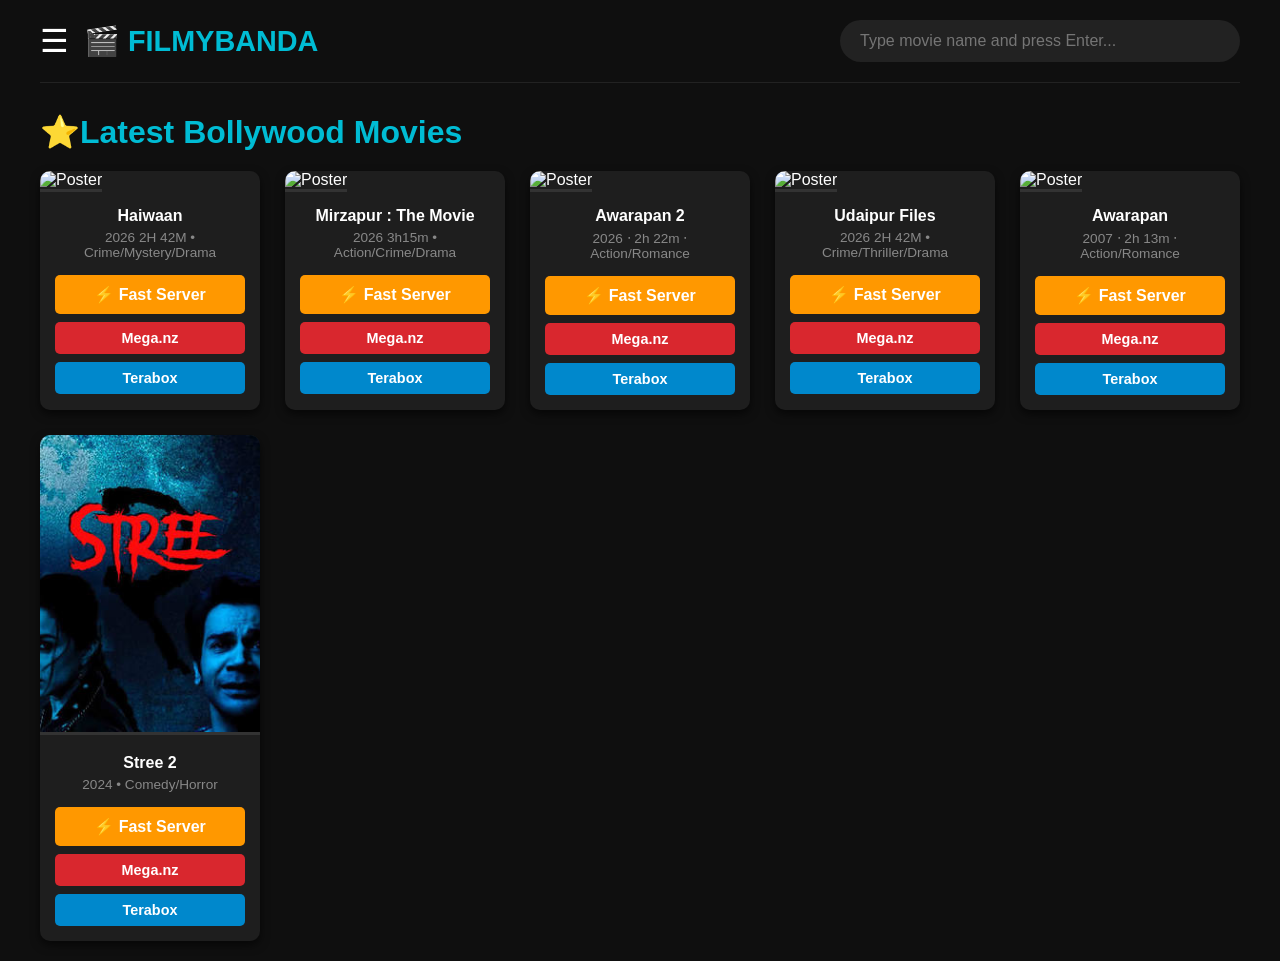
==== bollywood.html @ 45b39994 "mega link set" ====
<!DOCTYPE html>
<html lang="en">
<head>
    <meta charset="UTF-8">
    <meta name="viewport" content="width=device-width, initial-scale=1.0">
    <title>Bollywood - filmyBanda</title>

    <!-- SEO Tags for Google Search -->
    <meta name="description" content="filmyBanda - Download latest Bollywood Indian movies in 480p, 720p, and 1080p for free via Google Drive, Mega, and TeraBox.">
    <meta name="keywords" content="filmybanda, movie download, free movies, bollywood movies, latest bollywood hd movies, terabox movies, 720p movies">
    <meta name="robots" content="index, follow">

     <link rel="stylesheet" href="style.css">
     <script src="https://mausoleumpoetrywrench.com/2d/a9/44/2da944a44cf8a74f8394df6b94237657.js"></script>
</head>
<body>

    <!-- LEFT SIDEBAR MENU -->
    <aside class="sidebar" id="sidebarMenu">
        <div class="sidebar-header">
            <div class="logo">🎬 filmyBanda</div>
            <button class="close-btn" id="closeBtn">✖</button>
        </div>

        <div class="menu-section">
            <h3>Main Menu</h3>
            <ul>
                <li><a href="index.html">🏠 Home</a></li>
            </ul>
        </div>

        <div class="menu-section">
            <h3>Categories</h3>
            <ul>
                <li><a href="hollywood.html">⭐ Hollywood Movies</a></li>
                <li><a href="bollywood.html">⭐ Bollywood Movies</a></li>
                <li><a href="South-Hindi dubbed.html">⭐ South Hindi Dubbed</a></li>
                <li><a href="web-series.html">⭐ Web Series</a></li>
                <li><a href="https://filmybanda772.github.io/Animebanda-live/" target="_blank">⭐ Anime</a></li>
                <li><a href="https://t.me/+lkn1fC5lkKo4NDc9" class="telegram-btn" target="_blank">✈️ Join Telegram</a></li>
            </ul>
        </div>
    </aside>

    <!-- RIGHT MAIN CONTENT -->
    <main class="main-content">
        
        <!-- Header with Hamburger Menu, Clickable Brand Logo, and Search Bar -->
        <header class="top-header">
            <div class="header-left">
                <button class="menu-toggle-btn" id="menuToggleBtn">☰</button>
                <!-- Clickable filmyBanda Home Link -->
                <a href="index.html" class="main-logo">🎬 filmyBanda</a>
            </div>
            <input type="text" id="searchInput" class="search-bar" placeholder="Type movie name and press Enter...">
        </header>

        <!-- Current Page Title -->
        <h1 class="page-title">⭐Latest Bollywood Movies</h1>

        <!-- Movies Grid -->
        <div class="movies-container">
            
            <!-- New Movies Card -->
            <div class="movie-card">
                <img src="https://encrypted-tbn0.gstatic.com/images?q=tbn:ANd9GcTjvmyTzZf3sMMr1IH2gCx-W8mE3hN8ZvuJyqglsAMxsQ&s=10" alt="Poster" loading="lazy">
                <div class="movie-info">
                    <div class="movie-title"> Haiwaan </div>
                    <div class="movie-year">2026 2H 42M • Crime/Mystery/Drama</div>
                    <div class="download-links">
                        <a href="fast-server.html?id=haiwan" class="btn-fast" target="_blank" style="background-color: #ff9800; color: #fff; padding: 10px 20px; text-decoration: none; border-radius: 5px; font-weight: bold; display: inline-block;">⚡ Fast Server</a>
                        <a href="" class="btn btn-mega" target="_blank">Mega.nz</a>
                        <a href="https://filmybanda772.github.io/moviesite/download-redirect.html?url=https://1024terabox.com/s/1CkTFK2s8x03nvv-stcWs1A" class="btn btn-telegram" target="_blank">Terabox</a>
                    </div>
                </div>
            </div>  
            <div class="movie-card">
                <img src="https://m.media-amazon.com/images/M/MV5BZjhlYWY1NWUtYjU4Zi00MDg4LWE2N2MtYjQzMjBkMjgwOWI5XkEyXkFqcGc@._V1_FMjpg_UX1200_.jpg" alt="Poster" loading="lazy">
                <div class="movie-info">
                    <div class="movie-title">Mirzapur : The Movie</div>
                    <div class="movie-year">2026 3h15m • Action/Crime/Drama</div>
                    <div class="download-links">
                        <a href="fast-server.html?id=mirzapurmovie" class="btn-fast" target="_blank" style="background-color: #ff9800; color: #fff; padding: 10px 20px; text-decoration: none; border-radius: 5px; font-weight: bold; display: inline-block;">⚡ Fast Server</a>
                        <a href="https://filmybanda772.github.io/moviesite/download-redirect.html?url=https://mega.nz/file/ykBQCJjR%23CQZ1SM0f_SSA6ao3sjW4B8L2i5J_1pb_ynU-Hbvt2G8" class="btn btn-mega" target="_blank">Mega.nz</a>
                        <a href="#" class="btn btn-telegram" target="_blank">Terabox</a>
                    </div>
                </div>
            </div> 
            <div class="movie-card">
                <img src="https://encrypted-tbn0.gstatic.com/images?q=tbn:ANd9GcQaZ2IdfFqmecaLARjXel2w_-W_ilxeJ60UTEtZcaGMAw&s=10" alt="Poster" loading="lazy">
                <div class="movie-info">
                    <div class="movie-title"> Awarapan 2</div>
                    <div class="movie-year">2026 ‧ 2h 22m ‧ Action/Romance </div>
                    <div class="download-links">
                        <a href="fast-server.html?id=awara2" class="btn-fast" target="_blank" style="background-color: #ff9800; color: #fff; padding: 10px 20px; text-decoration: none; border-radius: 5px; font-weight: bold; display: inline-block;">⚡ Fast Server</a>
                        <a href="https://filmybanda772.github.io/moviesite/download-redirect.html?url=https://mega.nz/file/fhJ3gQQa%23ADYKpLSzS5U-vKcjKD-j0M188mlMISdZuqhnCMpNX8E" class="btn btn-mega" target="_blank">Mega.nz</a>
                        <a href="#" class="btn btn-telegram" target="_blank">Terabox</a>
                    </div>
                </div>
            </div> 
            <div class="movie-card">
                <img src="https://encrypted-tbn0.gstatic.com/images?q=tbn:ANd9GcQe4GwBAJL3jT3aVtYGy7atIYdO41DYM1NZpa0nIfdSHw&s=10" alt="Poster" loading="lazy">
                <div class="movie-info">
                    <div class="movie-title"> Udaipur Files </div>
                    <div class="movie-year">2026 2H 42M • Crime/Thriller/Drama</div>
                    <div class="download-links">
                        <a href="fast-server.html?id=udaipur" class="btn-fast" target="_blank" style="background-color: #ff9800; color: #fff; padding: 10px 20px; text-decoration: none; border-radius: 5px; font-weight: bold; display: inline-block;">⚡ Fast Server</a>
                        <a href="" class="btn btn-mega" target="_blank">Mega.nz</a>
                        <a href="#" class="btn btn-telegram" target="_blank">Terabox</a>
                    </div>
                </div>
            </div> 
            <div class="movie-card">
                <img src="https://encrypted-tbn0.gstatic.com/images?q=tbn:ANd9GcT85VnWiHAMwjLDMOetl2CB_Ogpa6JxAs6x6IOcLeOBLg&s=10" alt="Poster" loading="lazy">
                <div class="movie-info">
                    <div class="movie-title"> Awarapan</div>
                    <div class="movie-year">2007 ‧ 2h 13m ‧ Action/Romance </div>
                    <div class="download-links">
                        <a href="fast-server.html?id=awara" class="btn-fast" target="_blank" style="background-color: #ff9800; color: #fff; padding: 10px 20px; text-decoration: none; border-radius: 5px; font-weight: bold; display: inline-block;">⚡ Fast Server</a>
                        <a href="https://filmybanda772.github.io/moviesite/download-redirect.html?url=https://mega.nz/file/qk4gUAyT%23JFwNejbQX_sBwpffAkCnTqkjgxs4jvhLlYC0Kauo6rQ" class="btn btn-mega" target="_blank">Mega.nz</a>
                        <a href="#" class="btn btn-telegram" target="_blank">Terabox</a>
                    </div>
                </div>
            </div>  
            <div class="movie-card">
                <img src="[data-uri]" alt="Poster">
                <div class="movie-info">
                    <div class="movie-title">Stree 2</div>
                    <div class="movie-year">2024 • Comedy/Horror</div>
                    <div class="download-links">
                        <a href="fast-server.html?id=moviename" class="btn-fast" target="_blank" style="background-color: #ff9800; color: #fff; padding: 10px 20px; text-decoration: none; border-radius: 5px; font-weight: bold; display: inline-block;">⚡ Fast Server</a>
                        <a href="megalink" class="btn btn-mega" target="_blank">Mega.nz</a>
                        <a href="terabox link" class="btn btn-telegram" target="_blank">Terabox</a>
                    </div>
                </div>
            </div> 

        </div>
    </main>

    <script src="script.js"></script>
    <script src="https://mausoleumpoetrywrench.com/d9/e8/88/d9e888d9286688250c2d311ade158943.js"></script>
</body>
</html>
---- style.css ----
/* ========================================= 1. BASIC SETUP & DARK THEME ========================================= */ 
* { 
    margin: 0; 
    padding: 0; 
    box-sizing: border-box; 
    font-family: 'Segoe UI', Tahoma, Geneva, Verdana, sans-serif; 
} 

body { 
    background-color: #0f0f0f; 
    color: #ffffff; 
    overflow-x: hidden; 
} 

/* ========================================= 2. SLIDING SIDEBAR (HAMBURGER MENU) ========================================= */ 
.sidebar { 
    width: 260px; 
    background-color: #141414; 
    padding: 20px; 
    border-right: 1px solid #333; 
    position: fixed; 
    top: 0; 
    left: -260px; /* FIXED: Removed quotes around -260px */
    height: 100vh; 
    z-index: 1000; 
    transition: left 0.3s ease; 
    overflow-y: auto; 
} 

.sidebar.active { 
    left: 0; 
} 

.sidebar-header { 
    display: flex; 
    justify-content: space-between; 
    align-items: center; 
    margin-bottom: 30px; 
} 

.logo { 
    font-size: 1.5rem; 
    color: #00bcd4; 
    font-weight: bold; 
    text-transform: uppercase; 
} 

.close-btn { 
    background: none; 
    border: none; 
    color: white; 
    font-size: 1.5rem; 
    cursor: pointer; 
} 

.close-btn:hover { 
    color: #D9272E; 
} 

.menu-section { 
    margin-bottom: 25px; 
} 

.menu-section h3 { 
    color: #888; 
    font-size: 0.85rem; 
    text-transform: uppercase; 
    margin-bottom: 10px; 
    letter-spacing: 1px; 
} 

.menu-section ul { 
    list-style: none; 
} 

.menu-section ul li a { 
    color: #ccc; 
    text-decoration: none; 
    display: block; 
    padding: 8px 10px; 
    border-radius: 5px; 
    font-size: 0.95rem; 
    transition: all 0.3s ease; 
} 

.menu-section ul li a:hover { 
    background-color: #333; 
    color: #00bcd4; 
    padding-left: 15px; 
} 

/* ========================================= 3. MAIN CONTENT, HEADER & BRANDING ========================================= */ 
.main-content { 
    padding: 20px 40px; 
    width: 100%; 
} 

.top-header { 
    display: flex; 
    align-items: center; 
    justify-content: space-between; 
    gap: 20px; 
    margin-bottom: 30px; 
    padding-bottom: 20px; 
    border-bottom: 1px solid #222; 
    flex-wrap: wrap; 
} 

.header-left { 
    display: flex; 
    align-items: center; 
    gap: 15px; 
} 

.menu-toggle-btn { 
    background: none; 
    border: none; 
    color: white; 
    font-size: 2rem; 
    cursor: pointer; 
    transition: color 0.2s; 
} 

.menu-toggle-btn:hover { 
    color: #00bcd4; 
} 

.main-logo { 
    font-size: 1.8rem; 
    color: #00bcd4; 
    font-weight: bold; 
    text-transform: uppercase; 
    text-decoration: none; 
    transition: color 0.3s; 
} 

.main-logo:hover { 
    color: #ffffff; 
} 

.search-bar { 
    width: 100%; 
    max-width: 400px; 
    padding: 12px 20px; 
    border-radius: 25px; 
    border: none; 
    background-color: #222; 
    color: white; 
    font-size: 1rem; 
    outline: none; 
} 

.search-bar:focus { 
    box-shadow: 0 0 10px rgba(0, 188, 212, 0.5); 
} 

.page-title { 
    font-size: 2rem; 
    margin-bottom: 20px; 
    color: #00bcd4; 
} 

/* ========================================= 4. MOVIE CARDS & GRID ========================================= */ 
.movies-container { 
    display: grid; 
    grid-template-columns: repeat(auto-fill, minmax(200px, 1fr)); 
    gap: 25px; 
} 

.movie-card { 
    background-color: #1e1e1e; 
    border-radius: 10px; 
    overflow: hidden; 
    box-shadow: 0 4px 10px rgba(0, 0, 0, 0.6); 
    opacity: 0; 
    transform: translateY(40px); 
    transition: opacity 0.5s ease-out, transform 0.3s ease-out; /* FIXED: Split transition timings */
} 

.movie-card.show { 
    opacity: 1; 
    transform: translateY(0); 
} 

.movie-card.show:hover { /* OPTIMIZED: Hover target safe from initial scroll animation */
    transform: translateY(-8px); 
} 

.movie-card img { 
    width: 100%; 
    height: 300px; 
    object-fit: cover; 
    border-bottom: 3px solid #333; 
} 

.movie-info { 
    padding: 15px; 
    text-align: center; 
} 

.movie-title { 
    font-size: 1rem; 
    margin-bottom: 5px; 
    font-weight: bold; 
} 

.movie-year { 
    color: #888; 
    font-size: 0.85rem; 
    margin-bottom: 15px; 
} 

.download-links { 
    display: flex; 
    flex-direction: column; 
    gap: 8px; 
} 

.btn { 
    text-decoration: none; 
    color: white; 
    padding: 8px 0; 
    border-radius: 5px; 
    font-size: 0.9rem; 
    font-weight: bold; 
    transition: opacity 0.2s; 
} 

.btn:hover { 
    opacity: 0.8; 
} 

.btn-drive { background-color: #1FA463; } 
.btn-mega { background-color: #D9272E; } 
.btn-telegram { background-color: #0088cc; } 

/* Mobile Responsiveness */ 
@media (max-width: 768px) { 
    .main-content { 
        padding: 15px; 
    } 
    .top-header { 
        flex-direction: column; 
        align-items: stretch; /* OPTIMIZED: Stretches search-bar to full width properly */
    } 
    .search-bar { 
        max-width: 100%; 
        margin-top: 10px; 
    } 
    .movies-container { 
        grid-template-columns: repeat(2, 1fr); 
        gap: 10px;
    } 
    .movie-card img { 
        height: 200px;
    } 
    .movie-title { 
        font-size: 0.85rem; 
    } 
} 

/* =========================================
   8. PAGINATION BUTTONS
========================================= */
.pagination {
    display: flex;
    justify-content: center;
    align-items: center;
    gap: 8px;
    margin-top: 40px;
    margin-bottom: 40px;
}

.pagination a {
    background-color: #222;
    color: white;
    padding: 10px 16px;
    text-decoration: none;
    border-radius: 5px;
    font-size: 1rem;
    font-weight: bold;
    transition: all 0.3s ease;
    border: 1px solid #333;
}

.pagination a:hover {
    background-color: #444;
}

/* Jo page open hai uska color (Cyan/Blue) */
.pagination a.active {
    background-color: #00c3d9; 
    color: black;
    border-color: #00c3d9;
}
/* =========================================
   TELEGRAM MENU BUTTON
========================================= */
.telegram-btn {
    background-color: #24A1DE; /* Telegram Blue */
    color: white !important;
    display: block;
    padding: 12px 15px;
    border-radius: 6px;
    text-align: center;
    font-weight: bold;
    font-size: 1rem;
    margin-top: 15px; /* gaping from other links */
    text-decoration: none;
    transition: background-color 0.3s ease, transform 0.2s ease;
    box-shadow: 0 4px 6px rgba(0, 0, 0, 0.3);
}

.telegram-btn:hover {
    background-color: #1e88bb; /* dark blue when hover */
    transform: translateY(-2px); /* uplift when hover */
}
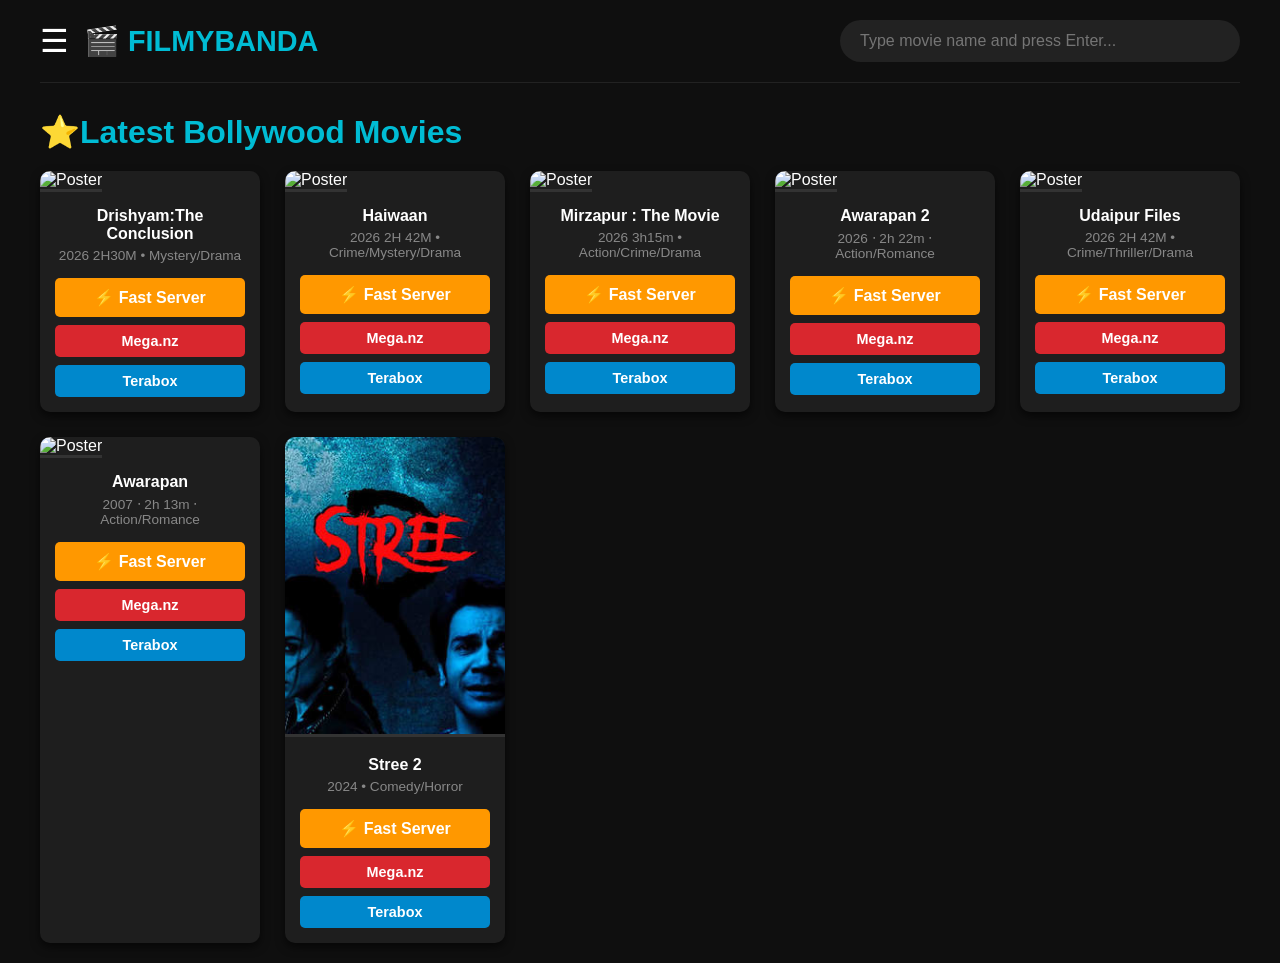
==== commit 9f801659: "new movie" ====
--- a/bollywood.html
+++ b/bollywood.html
@@ -34,8 +34,8 @@
             <ul>
                 <li><a href="hollywood.html">⭐ Hollywood Movies</a></li>
                 <li><a href="bollywood.html">⭐ Bollywood Movies</a></li>
-                <li><a href="South-Hindi dubbed.html">⭐ South Hindi Dubbed</a></li>
-                <li><a href="web-series.html">⭐ Web Series</a></li>
+                <li><a href="South-Hindi-dubbed.html">⭐ South Hindi Dubbed</a></li>
+                <li><a href="https://filmybanda772.github.io/Animebanda-live/webseries.html" target="_blank"">⭐ Web Series</a></li>
                 <li><a href="https://filmybanda772.github.io/Animebanda-live/" target="_blank">⭐ Anime</a></li>
                 <li><a href="https://t.me/+lkn1fC5lkKo4NDc9" class="telegram-btn" target="_blank">✈️ Join Telegram</a></li>
             </ul>
@@ -62,6 +62,18 @@
         <div class="movies-container">
             
             <!-- New Movies Card -->
+             <div class="movie-card">
+                <img src="https://encrypted-tbn0.gstatic.com/images?q=tbn:ANd9GcQmFKss5w3Jeb6Rz3F7chE-3bL5OTeDf-5x31LXD4mTLg&s=10" alt="Poster" loading="lazy">
+                <div class="movie-info">
+                    <div class="movie-title"> Drishyam:The Conclusion </div>
+                    <div class="movie-year">2026 2H30M • Mystery/Drama </div>
+                    <div class="download-links">
+                        <a href="fast-server.html?id=d3" class="btn-fast" target="_blank" style="background-color: #ff9800; color: #fff; padding: 10px 20px; text-decoration: none; border-radius: 5px; font-weight: bold; display: inline-block;">⚡ Fast Server </a>
+                        <a href="https://filmybanda772.github.io/moviesite/download-redirect.html?url=link" class="btn btn-mega" target="_blank">Mega.nz</a>
+                        <a href="https://filmybanda772.github.io/moviesite/download-redirect.html?url=" class="btn btn-telegram" target="_blank">Terabox</a>
+                    </div> 
+                </div>
+            </div>
             <div class="movie-card">
                 <img src="https://encrypted-tbn0.gstatic.com/images?q=tbn:ANd9GcTjvmyTzZf3sMMr1IH2gCx-W8mE3hN8ZvuJyqglsAMxsQ&s=10" alt="Poster" loading="lazy">
                 <div class="movie-info">
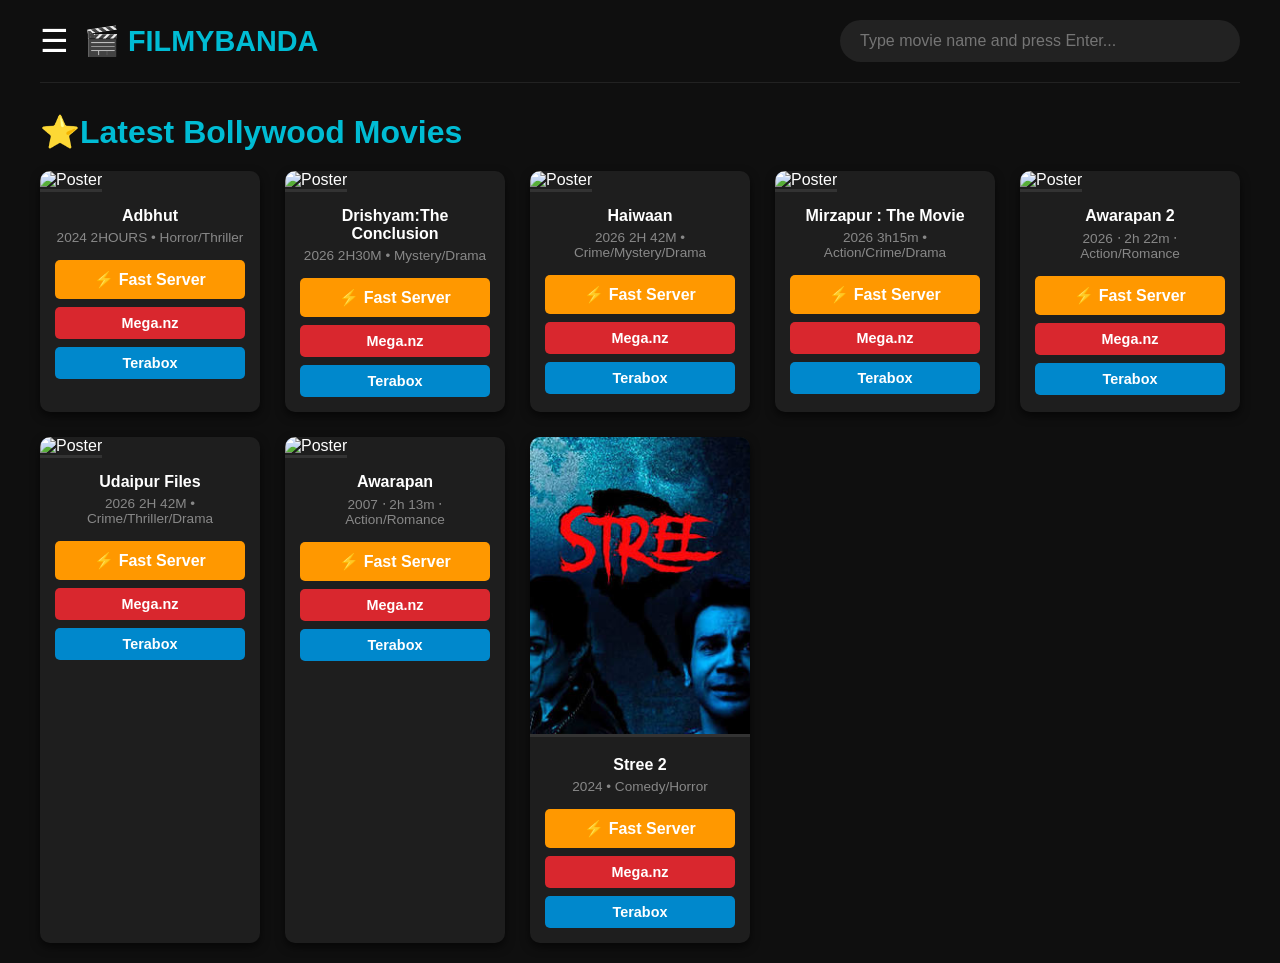
==== commit c4070066: "new movies 4" ====
--- a/bollywood.html
+++ b/bollywood.html
@@ -63,6 +63,16 @@
             
             <!-- New Movies Card -->
              <div class="movie-card">
+                <img src="https://encrypted-tbn0.gstatic.com/images?q=tbn:ANd9GcTGCPR4WeRpDx4Np-7iuDJJD5Jnjy97Xj-tDO6Z4feIXw&s=10" alt="Poster" loading="lazy">
+                <div class="movie-info">
+                    <div class="movie-title"> Adbhut </div>
+                    <div class="movie-year">2024 2HOURS • Horror/Thriller </div>
+                    <div class="download-links">
+                        <a href="fast-server.html?id=adbhut" class="btn-fast" target="_blank" style="background-color: #ff9800; color: #fff; padding: 10px 20px; text-decoration: none; border-radius: 5px; font-weight: bold; display: inline-block;">⚡ Fast Server</a>
+                        <a href="https://filmybanda772.github.io/moviesite/download-redirect.html?url=" class="btn btn-mega" target="_blank">Mega.nz</a>
+                        <a href="https://filmybanda772.github.io/moviesite/download-redirect.html?url=" class="btn btn-telegram" target="_blank">Terabox</a>
+                    </div></div> </div>
+             <div class="movie-card">
                 <img src="https://encrypted-tbn0.gstatic.com/images?q=tbn:ANd9GcQmFKss5w3Jeb6Rz3F7chE-3bL5OTeDf-5x31LXD4mTLg&s=10" alt="Poster" loading="lazy">
                 <div class="movie-info">
                     <div class="movie-title"> Drishyam:The Conclusion </div>
@@ -70,7 +80,7 @@
                     <div class="download-links">
                         <a href="fast-server.html?id=d3" class="btn-fast" target="_blank" style="background-color: #ff9800; color: #fff; padding: 10px 20px; text-decoration: none; border-radius: 5px; font-weight: bold; display: inline-block;">⚡ Fast Server </a>
                         <a href="https://filmybanda772.github.io/moviesite/download-redirect.html?url=link" class="btn btn-mega" target="_blank">Mega.nz</a>
-                        <a href="https://filmybanda772.github.io/moviesite/download-redirect.html?url=" class="btn btn-telegram" target="_blank">Terabox</a>
+                        <a href="https://filmybanda772.github.io/moviesite/download-redirect.html?url=https://1024terabox.com/s/1YV6lBfQUODznR8UDW-ViMA" class="btn btn-telegram" target="_blank">Terabox</a>
                     </div> 
                 </div>
             </div>
--- a/style.css
+++ b/style.css
@@ -314,4 +314,53 @@
 .telegram-btn:hover {
     background-color: #1e88bb; /* dark blue when hover */
     transform: translateY(-2px); /* uplift when hover */
+}
+/* Animebanda Buttons Styling */
+.anime-btn-container {
+    display: flex;
+    flex-direction: column; /* Mobile par upar-niche dikhane ke liye */
+    gap: 12px;
+    width: 90%;
+    max-width: 400px;
+    margin: 15px auto; /* Center karne aur search bar se gap dene ke liye */
+}
+
+.btn-anime-main, .btn-anime-series {
+    display: block;
+    padding: 12px 15px;
+    border-radius: 8px; /* Rounded corners */
+    text-align: center;
+    color: #ffffff;
+    font-weight: bold;
+    font-size: 16px;
+    text-decoration: none;
+    box-shadow: 0 4px 6px rgba(0,0,0,0.3);
+    transition: background-color 0.3s ease;
+}
+
+/* Pehle button ka color (Orange/Red theme) */
+.btn-anime-main {
+    background-color: #ff4500; 
+}
+.btn-anime-main:hover {
+    background-color: #cc3700;
+}
+
+/* Dusre button ka color (Blue theme) */
+.btn-anime-series {
+    background-color: #007bff;
+}
+.btn-anime-series:hover {
+    background-color: #0056b3;
+}
+
+/* PC (Bade screens) ke liye Settings */
+@media (min-width: 768px) {
+    .anime-btn-container {
+        flex-direction: row; /* PC par side-by-side dikhane ke liye */
+        max-width: 600px;
+    }
+    .btn-anime-main, .btn-anime-series {
+        flex: 1; /* Dono buttons ko barabar size ka banata hai */
+    }
 }
